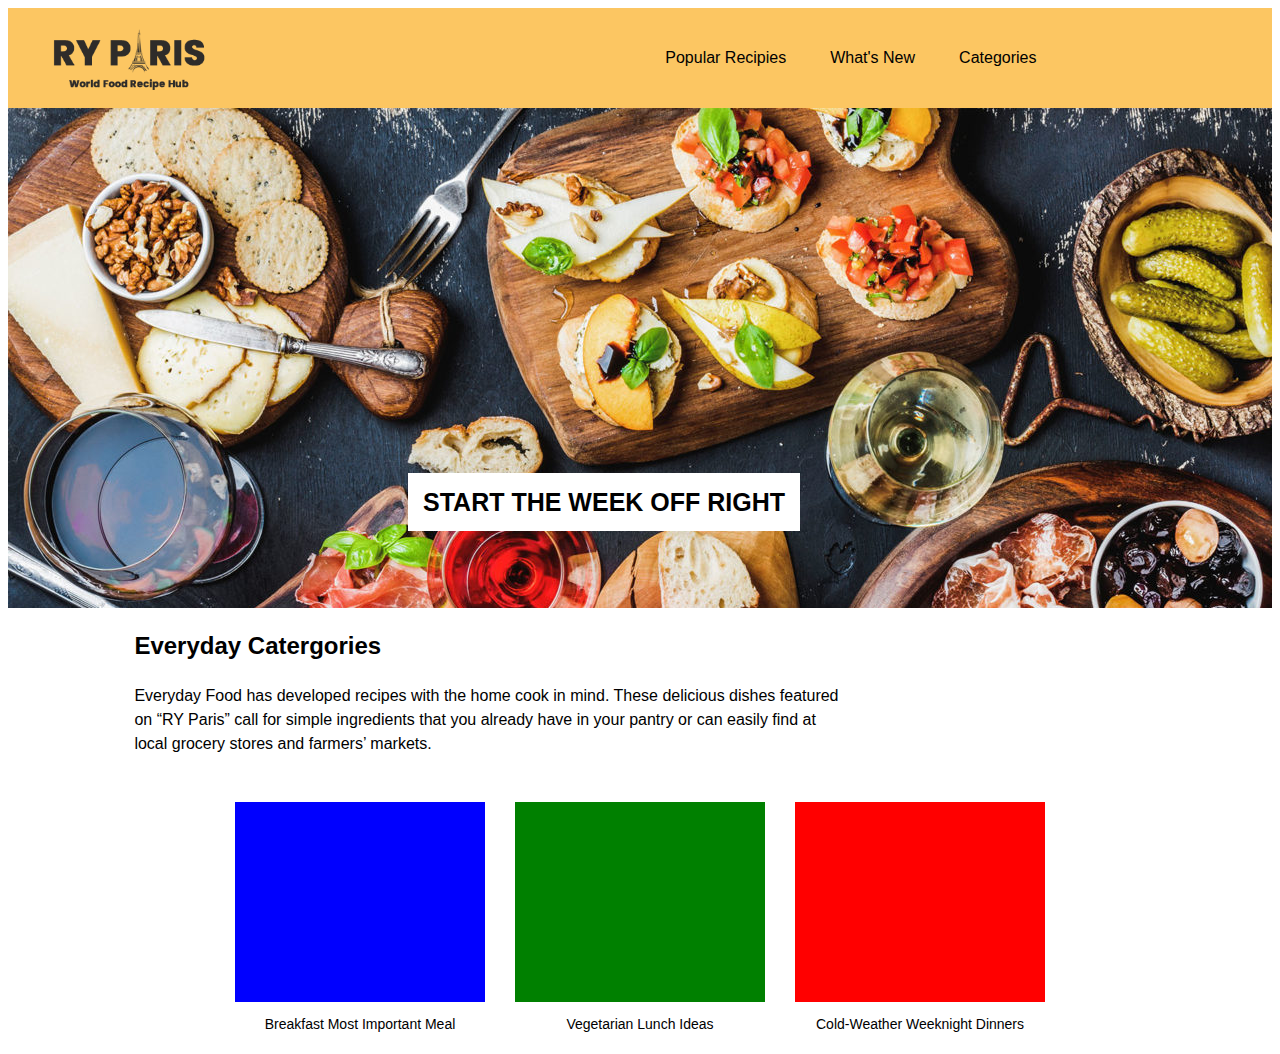
==== index.html @ 22bdef98 "placeholders" ====
<!DOCTYPE html>
<html>
<head>
    <meta charset="UTF-8">
    <title>Document</title>
    <link rel="stylesheet" href="css/index.css">
</head>
<body>

<div class="orangeheader">
    <img class="logo" src="images/ryparis-logo.png">
    <p class="poprec menu">Popular Recipies</p>
    <p class="whatsnew menu">What's New</p>
    <p class="categories menu">Categories</p>
</div>

<div class="photo1">
    <p class="start">START THE WEEK OFF RIGHT</p>
</div>

<div class="everydaycat">
    <h2>Everyday Catergories</h2>
    <p id="evpar">Everyday Food has developed recipes with the home cook in mind. These delicious dishes featured<br>
        on “RY Paris” call for simple ingredients that you already have in your pantry or can easily find at<br>
        local grocery stores and farmers’ markets.</p>
</div>

<div class="grid1">
    <div class="grid11"></div>
    <div class="grid12"></div>
    <div class="grid13"></div>
    <p class="underphoto1">Breakfast Most Important Meal</p>
    <p class="underphoto1">Vegetarian Lunch Ideas</p>
    <p class="underphoto1">Cold-Weather Weeknight Dinners</p>
</div>


    
</body>
</html>
---- css/index.css ----
.orangeheader {
    position: relative;
    width: 100%;
    height: 100px;
    background-color: rgb(252, 198, 98);
}
.logo {
    position: relative;
    left: 34px;
    top: 18px;
    height: 70px;
}
.menu {
    display: inline;
    position: relative;
    font-family: Arial, Helvetica, sans-serif;
}
.poprec {
    left: 480px;
    bottom: 15px;
}
.whatsnew {
    left: 520px;
    bottom: 15px;
}
.categories {
    left: 560px;
    bottom: 15px;
}

.photo1 {
    width: 100%;
    height: 500px;
    background-image: url("../images/hero-image.jpg");
    margin: 0;
}
.start {
    display: inline;
    position: relative;
    background-color: white;
    font-size: 25px;
    font-family: Arial, Helvetica, sans-serif;
    font-weight: bold;
    padding: 15px 15px 15px 15px;
    left: 400px;
    top: 380px;
}

.everydaycat {
    position: relative;
    font-family: Arial, Helvetica, sans-serif;
    padding-left: 10%;
    line-height: 1.5;
}

.grid1 {
    display: grid;
    grid-template-columns: repeat(3, 250px);
    grid-template-rows: 200px;
    position: relative;
    vertical-align: middle;
    grid-column-gap: 30px;
    padding-top: 30px;
    justify-content: center;
}

.grid11 {
    background-color: blue;
}
.grid12 {
    background-color: green;
}
.grid13 {
    background-color: red;
}
.underphoto1{
    font-family: Arial, Helvetica, sans-serif;
    text-align: center;
    font-size: 14px;
}
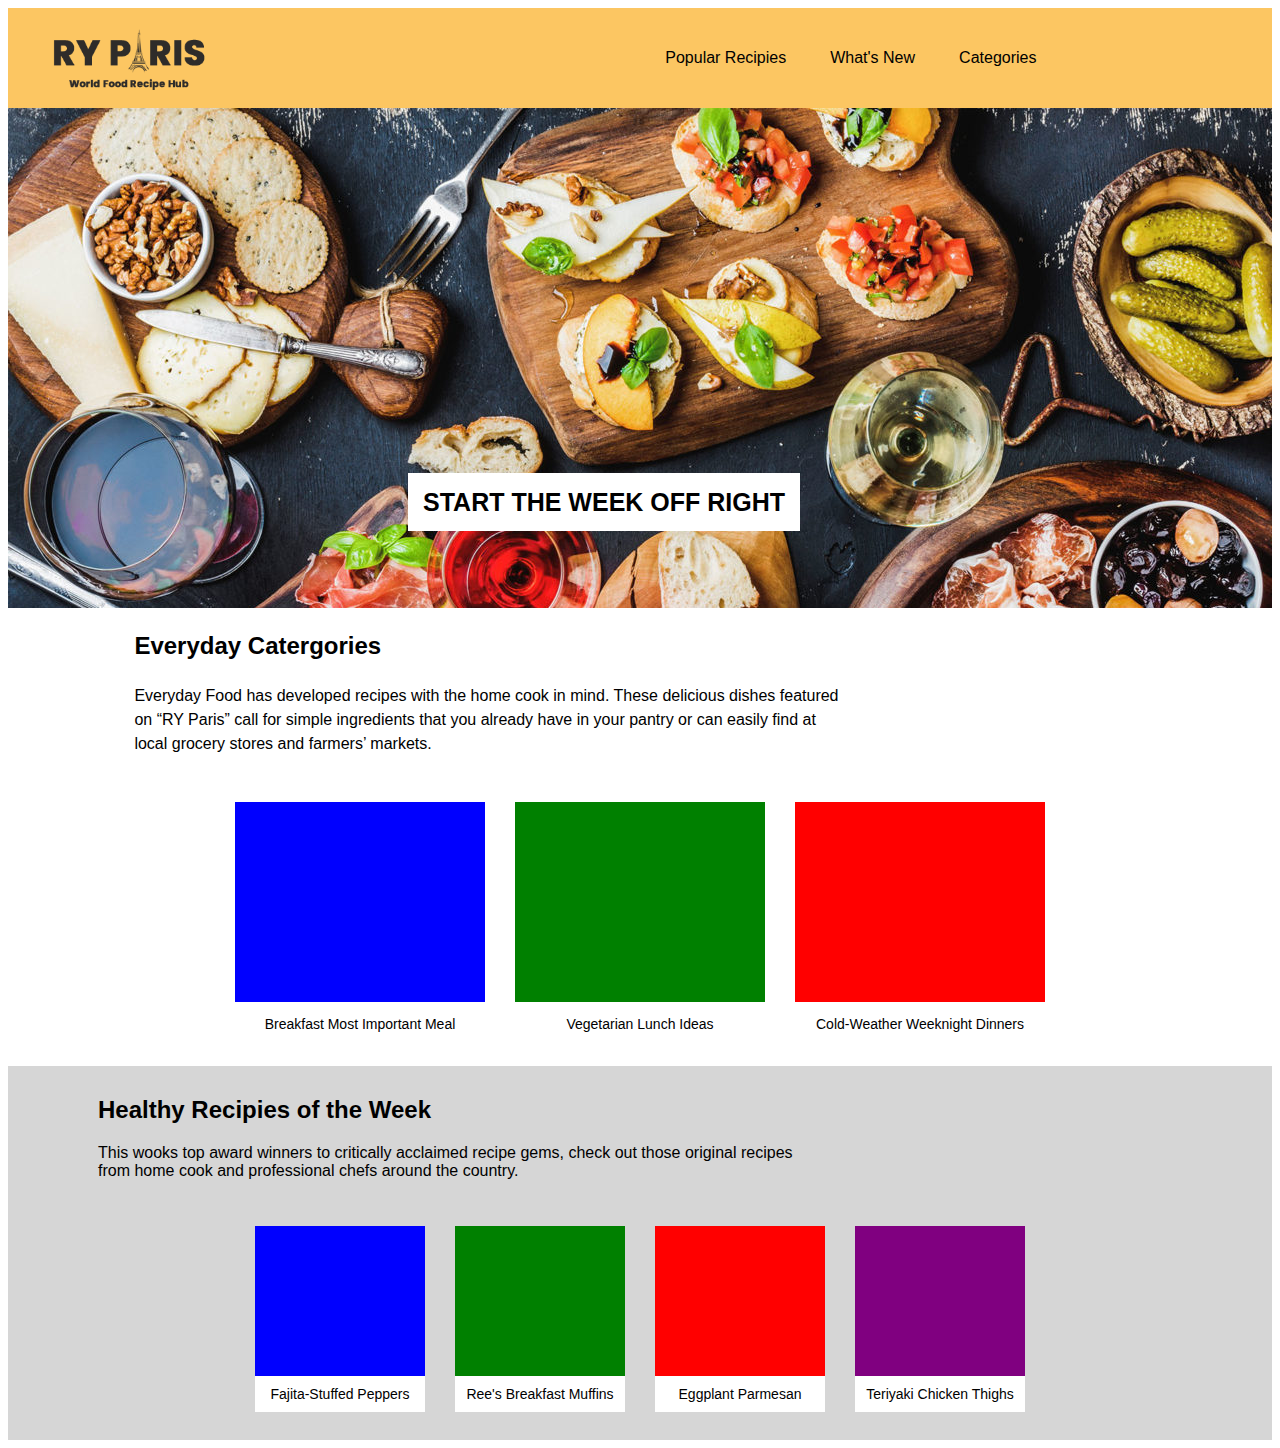
==== commit 72170dfb: "healthy recipes" ====
--- a/index.html
+++ b/index.html
@@ -34,6 +34,22 @@
     <p class="underphoto1">Cold-Weather Weeknight Dinners</p>
 </div>
 
+<div class="block">
+    <h2 class="healthy">Healthy Recipies of the Week</h2>
+    <p class="healthyy">This wooks top award winners to critically acclaimed recipe gems, check out those original recipes 
+    <br>from home cook and professional chefs around the country.</p>
+<div class="grid2">
+    <div class="grid21"></div>
+    <div class="grid22"></div>
+    <div class="grid23"></div>
+    <div class="grid24"></div>
+    <p class="underphoto2">Fajita-Stuffed Peppers</p>
+    <p class="underphoto2">Ree's Breakfast Muffins</p>
+    <p class="underphoto2">Eggplant Parmesan</p>
+    <p class="underphoto2">Teriyaki Chicken Thighs</p>
+</div>
+</div>
+
 
     
 </body>
--- a/css/index.css
+++ b/css/index.css
@@ -27,7 +27,6 @@
     left: 560px;
     bottom: 15px;
 }
-
 .photo1 {
     width: 100%;
     height: 500px;
@@ -77,4 +76,46 @@
     font-family: Arial, Helvetica, sans-serif;
     text-align: center;
     font-size: 14px;
+}
+
+.block{
+    background-color: rgb(214, 214, 214);
+    width: 100%;
+}
+.healthy{
+    padding-top: 30px;
+}
+.healthy, .healthyy {
+    padding-left: 90px;
+    font-family: Arial, Helvetica, sans-serif;
+}
+.grid2 {
+    display: grid;
+    grid-template-columns: repeat(4, 170px);
+    grid-template-rows: 150px;
+    position: relative;
+    grid-column-gap: 30px;
+    padding-top: 30px;
+    justify-content: center;
+}
+.grid21 {
+    background-color: blue;
+}
+.grid22 {
+    background-color: green;
+}
+.grid23 {
+    background-color: red;
+}
+.grid24 {
+    background-color: purple;
+}
+.underphoto2{
+    position: relative;
+    font-family: Arial, Helvetica, sans-serif;
+    text-align: center;
+    font-size: 14px;
+    background-color: white;
+    padding: 10px;
+    bottom: 14px;
 }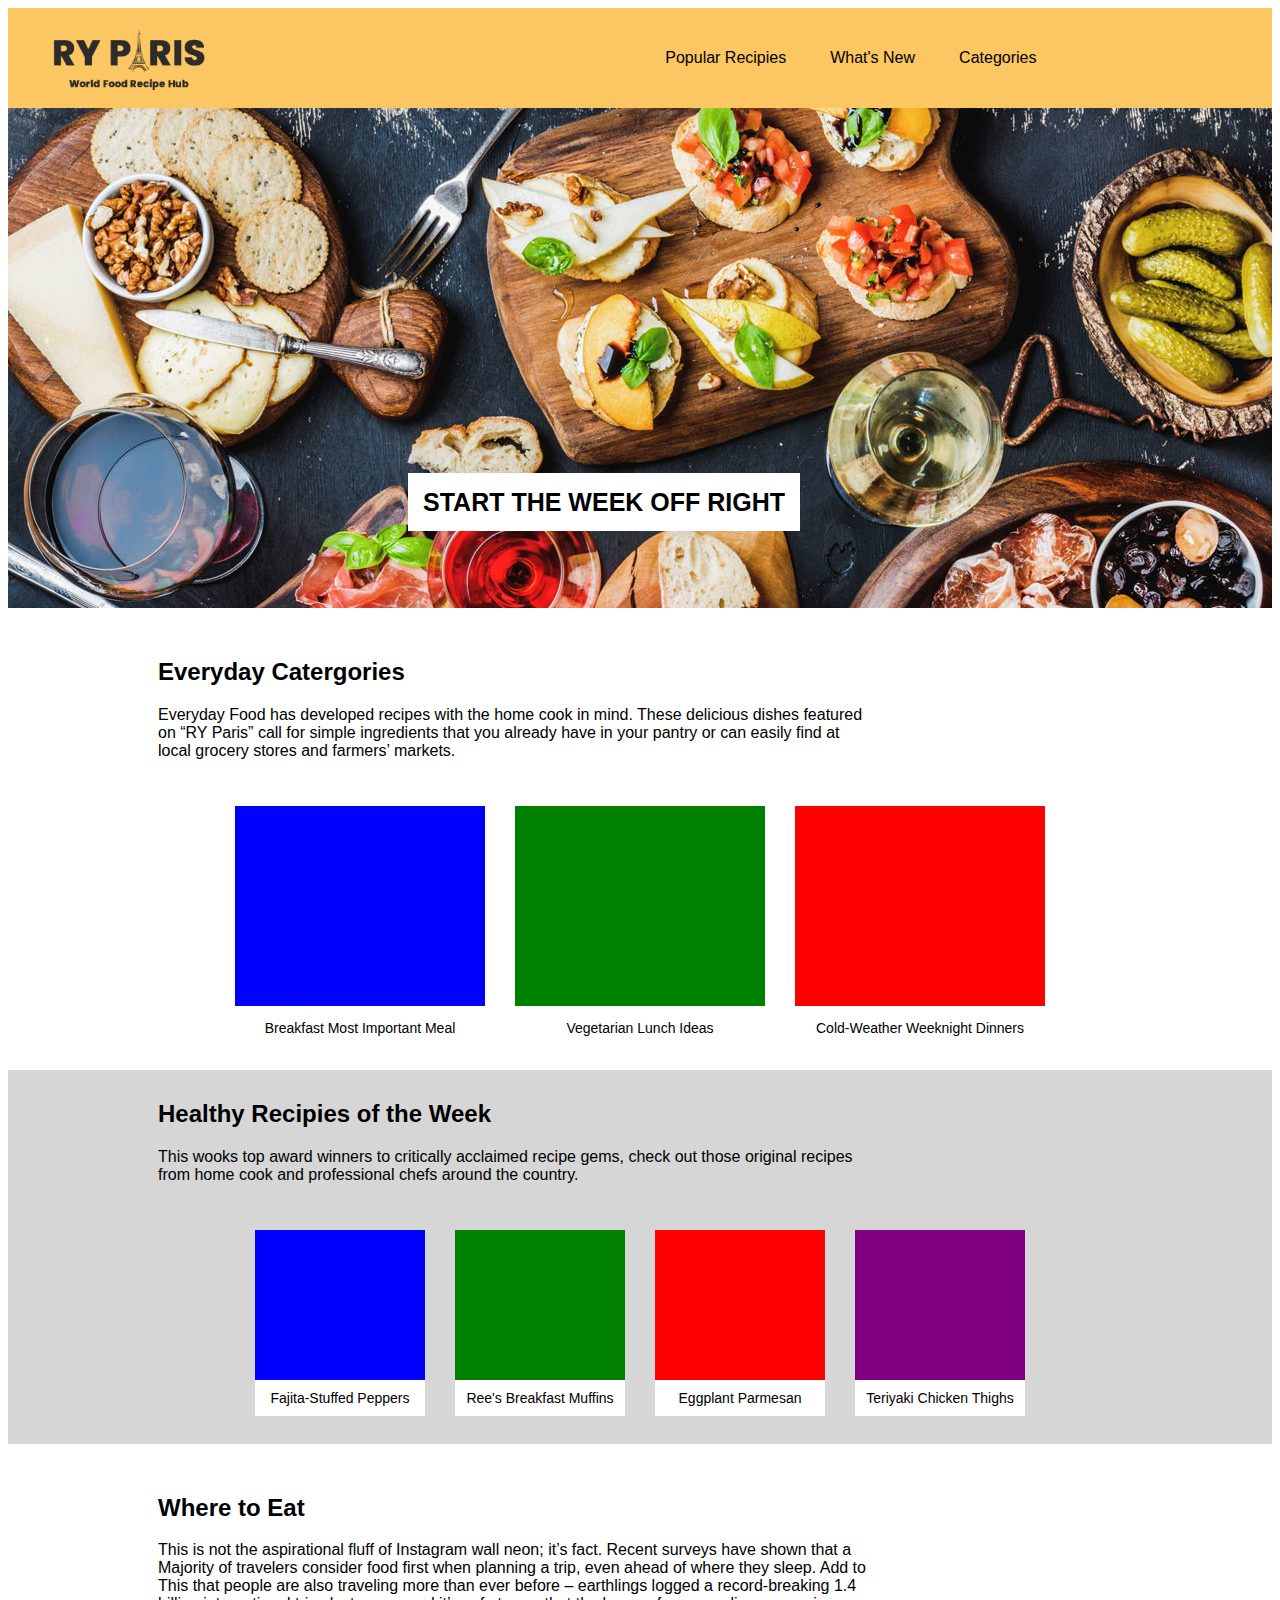
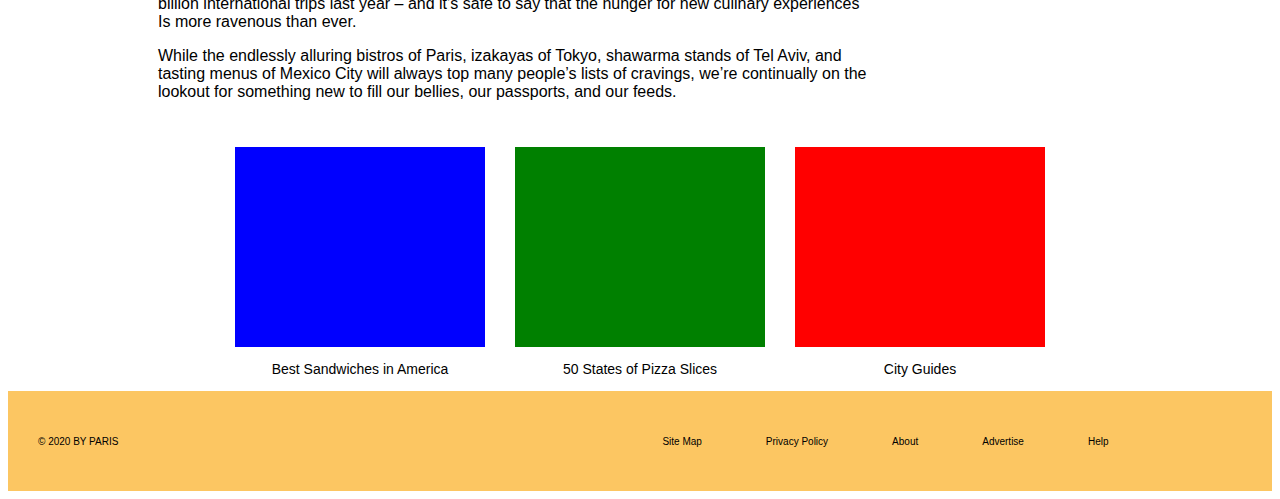
==== commit b159f027: "first page" ====
--- a/index.html
+++ b/index.html
@@ -18,7 +18,7 @@
     <p class="start">START THE WEEK OFF RIGHT</p>
 </div>
 
-<div class="everydaycat">
+<div class="healthy">
     <h2>Everyday Catergories</h2>
     <p id="evpar">Everyday Food has developed recipes with the home cook in mind. These delicious dishes featured<br>
         on “RY Paris” call for simple ingredients that you already have in your pantry or can easily find at<br>
@@ -50,7 +50,34 @@
 </div>
 </div>
 
+<div><h2 class="healthy">Where to Eat</h2>
+<p class="healthyy">This is not the aspirational fluff of Instagram wall neon; it’s fact. Recent surveys have shown that a <br>
+    Majority of travelers consider food first when planning a trip, even ahead of where they sleep.  Add to <br>
+    This that people are also traveling more than ever before – earthlings logged a record-breaking 1.4 <br>
+    billion international trips last year – and it’s safe to say that the hunger for new culinary experiences <br>
+    Is more ravenous than ever.
+    </p>
+<p class="healthyy">While the endlessly alluring bistros of Paris, izakayas of Tokyo, shawarma stands of Tel Aviv, and <br>
+    tasting menus of Mexico City will always top many people’s lists of cravings, we’re continually on the <br>
+    lookout for something new to fill our bellies, our passports, and our feeds. 
+    </p></div>
+    
+    <div class="grid1">
+        <div class="grid11"></div>
+        <div class="grid12"></div>
+        <div class="grid13"></div>
+        <p class="underphoto1">Best Sandwiches in America</p>
+        <p class="underphoto1">50 States of Pizza Slices</p>
+        <p class="underphoto1">City Guides</p>
+    </div>
 
-    
+    <div class="orangeheader">
+        <p class="copy menu2">© 2020 BY PARIS</p>
+        <p class="sitemap menu2">Site Map</p>
+        <p class="privacy menu2">Privacy Policy</p>
+        <p class="about menu2">About</p>
+        <p class="adv menu2">Advertise</p>
+        <p class="help menu2">Help</p>
+    </div>
 </body>
 </html>--- a/css/index.css
+++ b/css/index.css
@@ -1,6 +1,6 @@
 .orangeheader {
     position: relative;
-    width: 100%;
+    width: auto;
     height: 100px;
     background-color: rgb(252, 198, 98);
 }
@@ -28,7 +28,7 @@
     bottom: 15px;
 }
 .photo1 {
-    width: 100%;
+    width: auto;
     height: 500px;
     background-image: url("../images/hero-image.jpg");
     margin: 0;
@@ -43,13 +43,6 @@
     padding: 15px 15px 15px 15px;
     left: 400px;
     top: 380px;
-}
-
-.everydaycat {
-    position: relative;
-    font-family: Arial, Helvetica, sans-serif;
-    padding-left: 10%;
-    line-height: 1.5;
 }
 
 .grid1 {
@@ -86,7 +79,7 @@
     padding-top: 30px;
 }
 .healthy, .healthyy {
-    padding-left: 90px;
+    padding-left: 150px;
     font-family: Arial, Helvetica, sans-serif;
 }
 .grid2 {
@@ -118,4 +111,22 @@
     background-color: white;
     padding: 10px;
     bottom: 14px;
-}+}
+.parastuff {
+    position: relative;
+    padding-left: 50px;
+}
+
+.menu2 {
+    display: inline;
+    position: relative;
+    top: 40px;
+    padding-right: 20px;
+    padding-left: 40px;
+    font-family: Arial, Helvetica, sans-serif;
+    font-size: 10px;
+}
+.copy {
+    padding-right: 500px;
+    padding-left: 30px;
+}
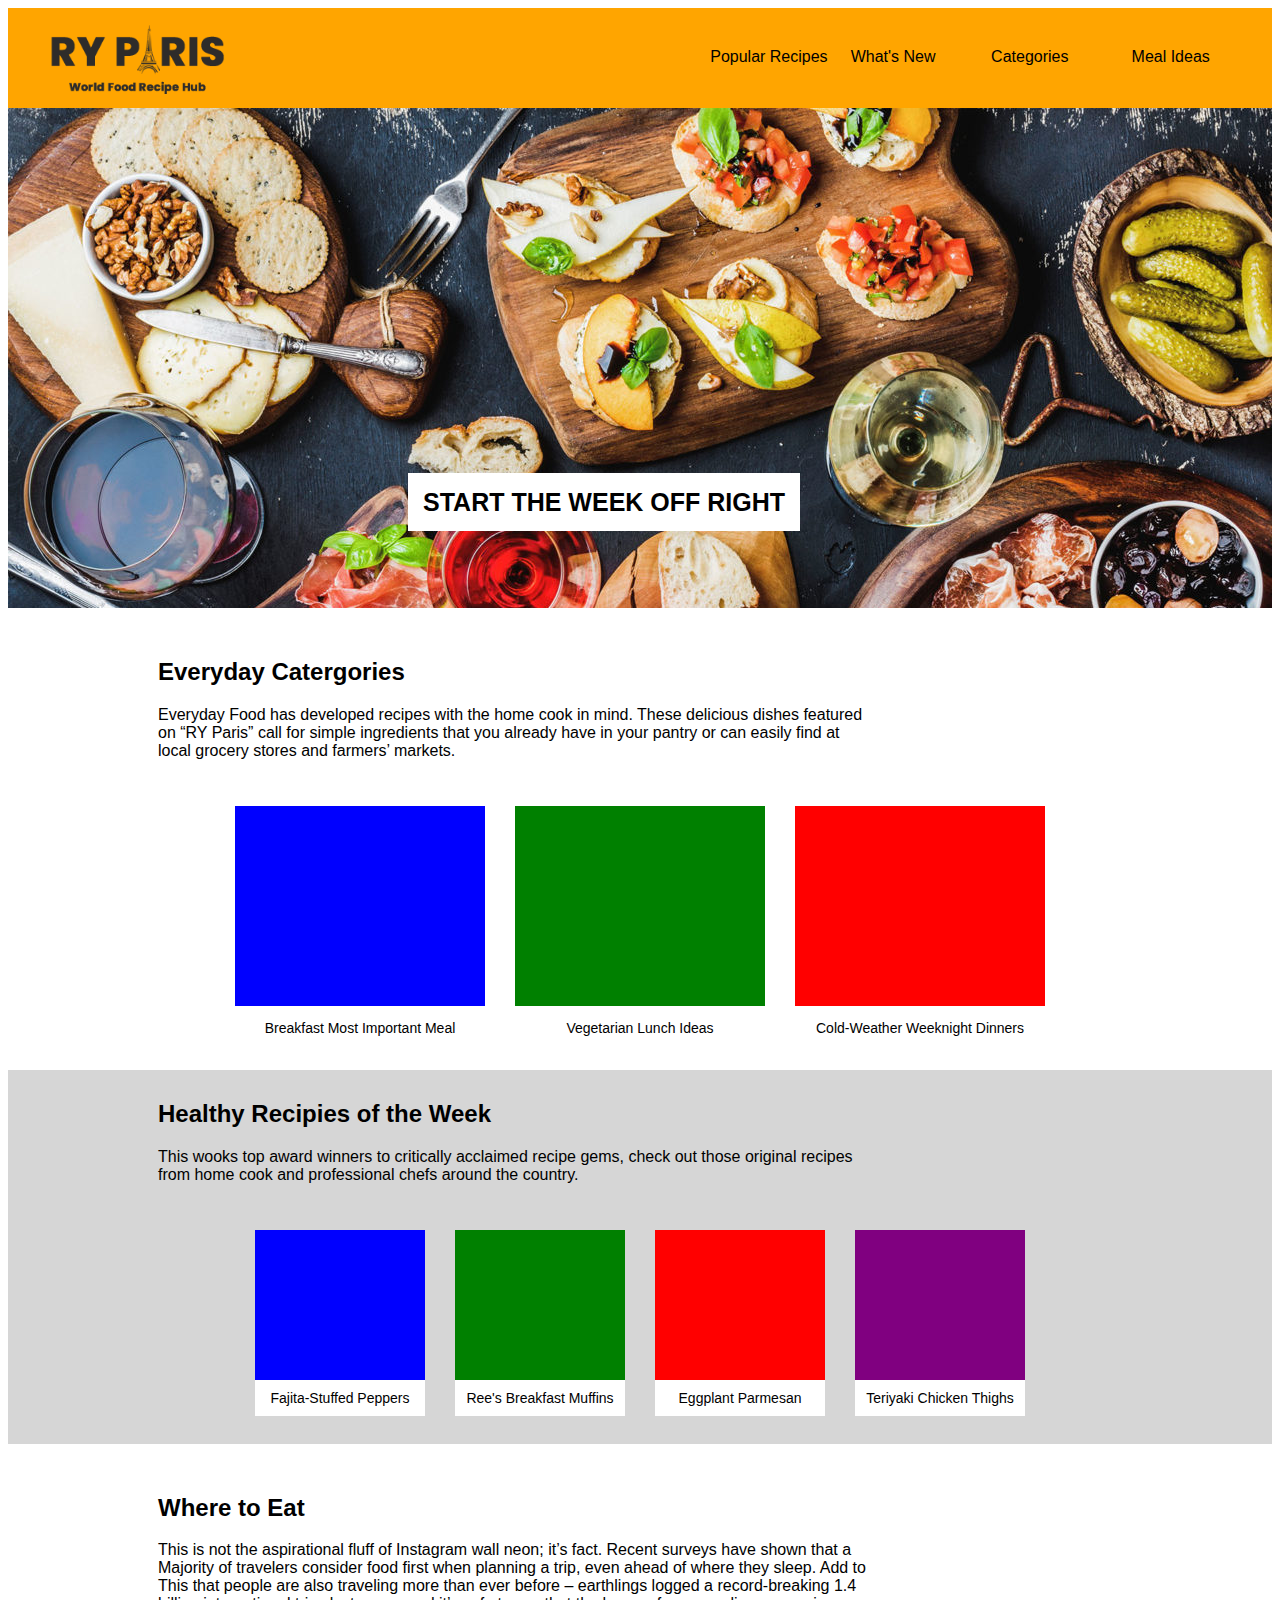
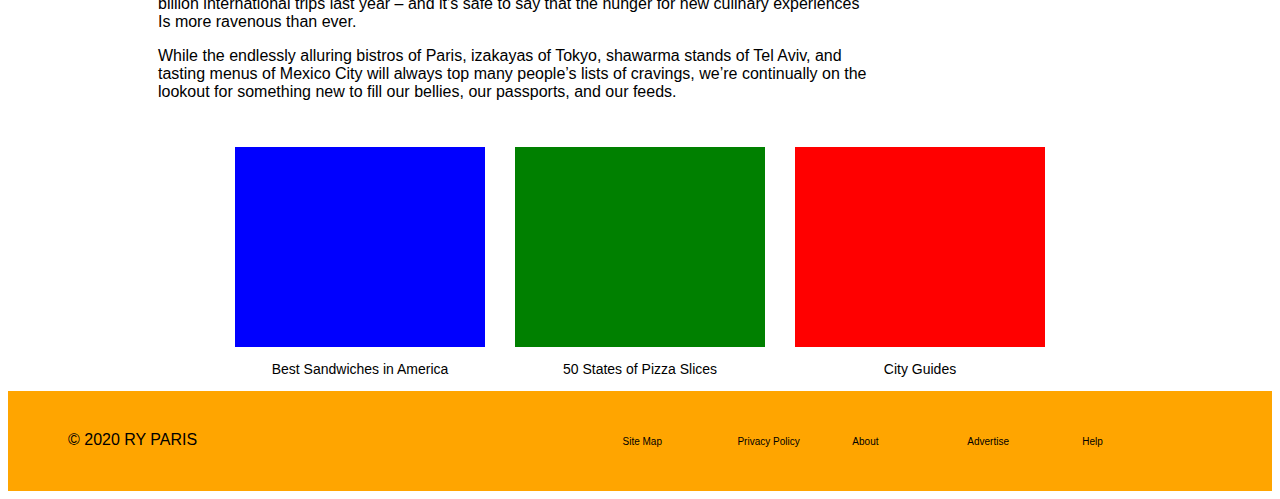
==== commit 639e70c9: "fixed headers and footers" ====
--- a/index.html
+++ b/index.html
@@ -6,13 +6,13 @@
     <link rel="stylesheet" href="css/index.css">
 </head>
 <body>
-
-<div class="orangeheader">
-    <img class="logo" src="images/ryparis-logo.png">
-    <p class="poprec menu">Popular Recipies</p>
-    <p class="whatsnew menu">What's New</p>
-    <p class="categories menu">Categories</p>
-</div>
+    <div class="header">
+        <div><img class="logo" src="images/ryparis-logo.png"></div>
+        <div class="menu">Popular Recipes</div>
+        <div class="menu">What's New</div>
+        <div class="menu">Categories</div>
+        <div class="menu">Meal Ideas</div>
+    </div>
 
 <div class="photo1">
     <p class="start">START THE WEEK OFF RIGHT</p>
@@ -71,13 +71,14 @@
         <p class="underphoto1">City Guides</p>
     </div>
 
-    <div class="orangeheader">
-        <p class="copy menu2">© 2020 BY PARIS</p>
-        <p class="sitemap menu2">Site Map</p>
-        <p class="privacy menu2">Privacy Policy</p>
-        <p class="about menu2">About</p>
-        <p class="adv menu2">Advertise</p>
-        <p class="help menu2">Help</p>
+    <div class="footer">
+        <div class="footmenu copy">© 2020 RY PARIS</div>
+        <div class="footmenu menu2 site">Site Map</div>
+        <div class="footmenu menu2">Privacy Policy</div>
+        <div class="footmenu menu2">About</div>
+        <div class="footmenu menu2">Advertise</div>
+        <div class="footmenu menu2">Help</div>
     </div>
+
 </body>
 </html>--- a/css/index.css
+++ b/css/index.css
@@ -1,32 +1,21 @@
-.orangeheader {
+.header {
+    height: 100px;
+    width: 100%;
+    background-color: orange;
+    display: grid;
+    grid-template-columns: 5fr 1fr 1fr 1fr 1fr;
     position: relative;
-    width: auto;
-    height: 100px;
-    background-color: rgb(252, 198, 98);
 }
 .logo {
-    position: relative;
-    left: 34px;
-    top: 18px;
-    height: 70px;
+    height: 80px;
+    padding-top: 13px;
+    padding-left: 30px;
 }
 .menu {
-    display: inline;
-    position: relative;
+    padding-top: 40px;
     font-family: Arial, Helvetica, sans-serif;
 }
-.poprec {
-    left: 480px;
-    bottom: 15px;
-}
-.whatsnew {
-    left: 520px;
-    bottom: 15px;
-}
-.categories {
-    left: 560px;
-    bottom: 15px;
-}
+
 .photo1 {
     width: auto;
     height: 500px;
@@ -117,16 +106,25 @@
     padding-left: 50px;
 }
 
-.menu2 {
-    display: inline;
+.footer {
+    height: 100px;
+    width: 100%;
+    background-color: orange;
+    display: grid;
+    grid-template-columns: 5fr 1fr 1fr 1fr 1fr 1fr 1fr;
     position: relative;
-    top: 40px;
-    padding-right: 20px;
-    padding-left: 40px;
+}
+.footmenu {
+    padding-top: 45px;
+    padding-left: 20px;
     font-family: Arial, Helvetica, sans-serif;
-    font-size: 10px;
 }
 .copy {
-    padding-right: 500px;
-    padding-left: 30px;
+    padding-top: 40px;
+    padding-left: 60px;
 }
+.menu2 {
+    font-size: 10px;
+    padding-left: 40px;
+    margin-right: -20px;
+}
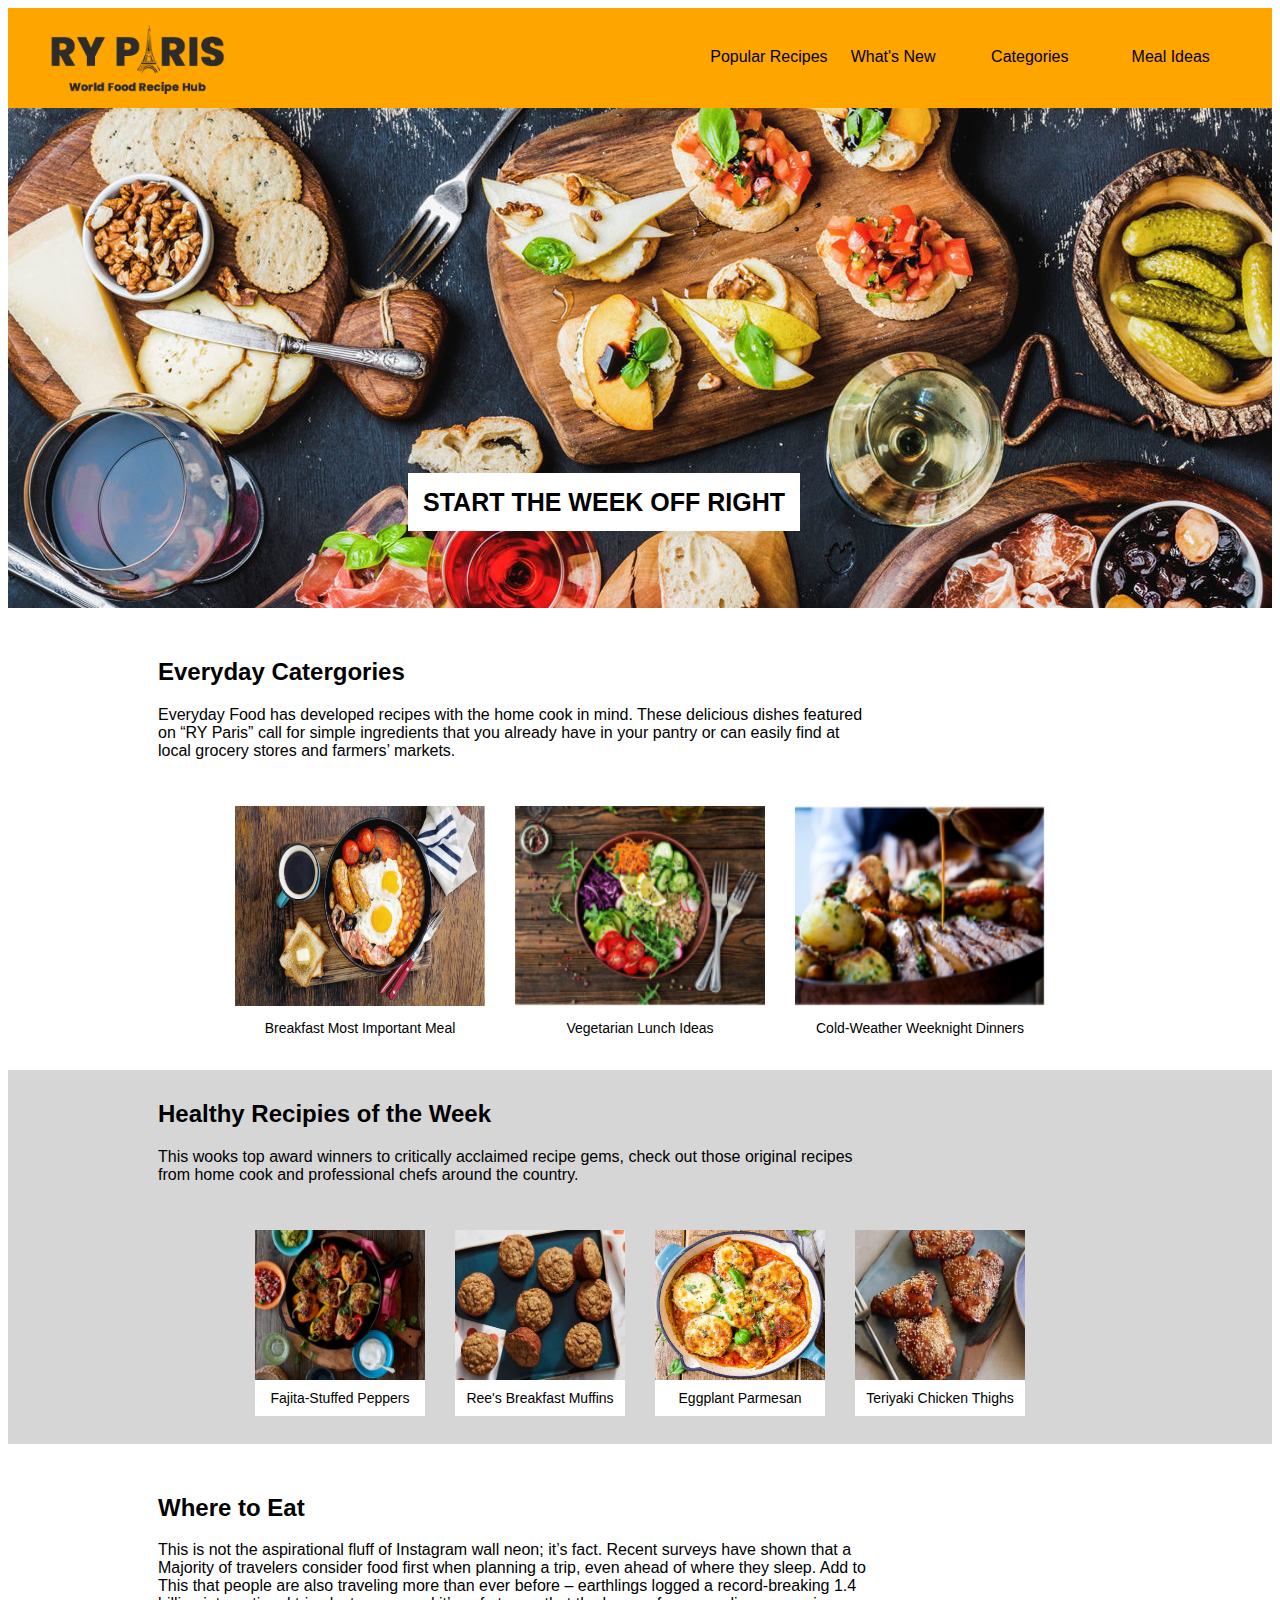
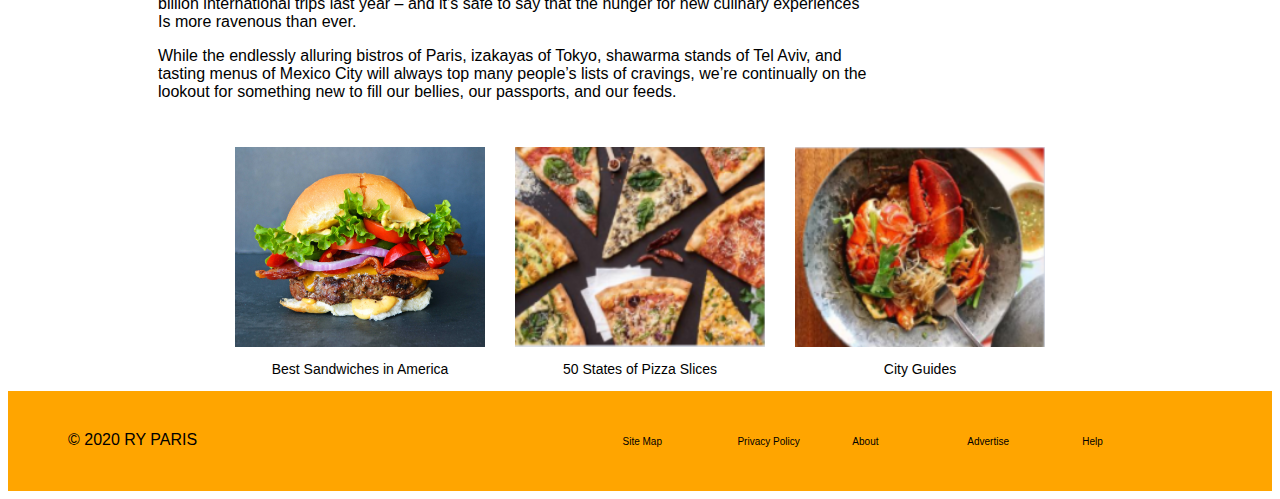
==== commit 596cba20: "almost done" ====
--- a/index.html
+++ b/index.html
@@ -26,9 +26,9 @@
 </div>
 
 <div class="grid1">
-    <div class="grid11"></div>
-    <div class="grid12"></div>
-    <div class="grid13"></div>
+    <div class="grid11"><img class="images" src="images/breakfast-ideas.jpg"></div>
+    <div class="grid12"><img class="images" src="images/salad.png"></div>
+    <div class="grid13"><img class="images" src="images/cold-dinner.png"></div>
     <p class="underphoto1">Breakfast Most Important Meal</p>
     <p class="underphoto1">Vegetarian Lunch Ideas</p>
     <p class="underphoto1">Cold-Weather Weeknight Dinners</p>
@@ -39,10 +39,10 @@
     <p class="healthyy">This wooks top award winners to critically acclaimed recipe gems, check out those original recipes 
     <br>from home cook and professional chefs around the country.</p>
 <div class="grid2">
-    <div class="grid21"></div>
-    <div class="grid22"></div>
-    <div class="grid23"></div>
-    <div class="grid24"></div>
+    <div class="grid21"><img class="image2" src="images/fajita-peppers.jpeg"></div>
+    <div class="grid22"><img class="image2" src="images/muffins.jpeg"></div>
+    <div class="grid23"><img class="image2" src="images/eggplant-parmesan.jpg"></div>
+    <div class="grid24"><img class="image2" src="images/teriyaki-chicken.jpeg"></div>
     <p class="underphoto2">Fajita-Stuffed Peppers</p>
     <p class="underphoto2">Ree's Breakfast Muffins</p>
     <p class="underphoto2">Eggplant Parmesan</p>
@@ -63,9 +63,9 @@
     </p></div>
     
     <div class="grid1">
-        <div class="grid11"></div>
-        <div class="grid12"></div>
-        <div class="grid13"></div>
+        <div class="grid11"><img class="images" src="images/burger.jpg"></div>
+        <div class="grid12"><img class="images" src="images/pizza2.png"></div>
+        <div class="grid13"><img class="images" src="images/pasta.png"></div>
         <p class="underphoto1">Best Sandwiches in America</p>
         <p class="underphoto1">50 States of Pizza Slices</p>
         <p class="underphoto1">City Guides</p>
--- a/css/index.css
+++ b/css/index.css
@@ -45,8 +45,13 @@
     justify-content: center;
 }
 
+.images {
+    width: 250px;
+    height: 200px;
+}
 .grid11 {
     background-color: blue;
+
 }
 .grid12 {
     background-color: green;
@@ -80,6 +85,10 @@
     padding-top: 30px;
     justify-content: center;
 }
+.image2 {
+    height: 150px;
+    width: 170px;
+}
 .grid21 {
     background-color: blue;
 }
@@ -100,10 +109,6 @@
     background-color: white;
     padding: 10px;
     bottom: 14px;
-}
-.parastuff {
-    position: relative;
-    padding-left: 50px;
 }
 
 .footer {
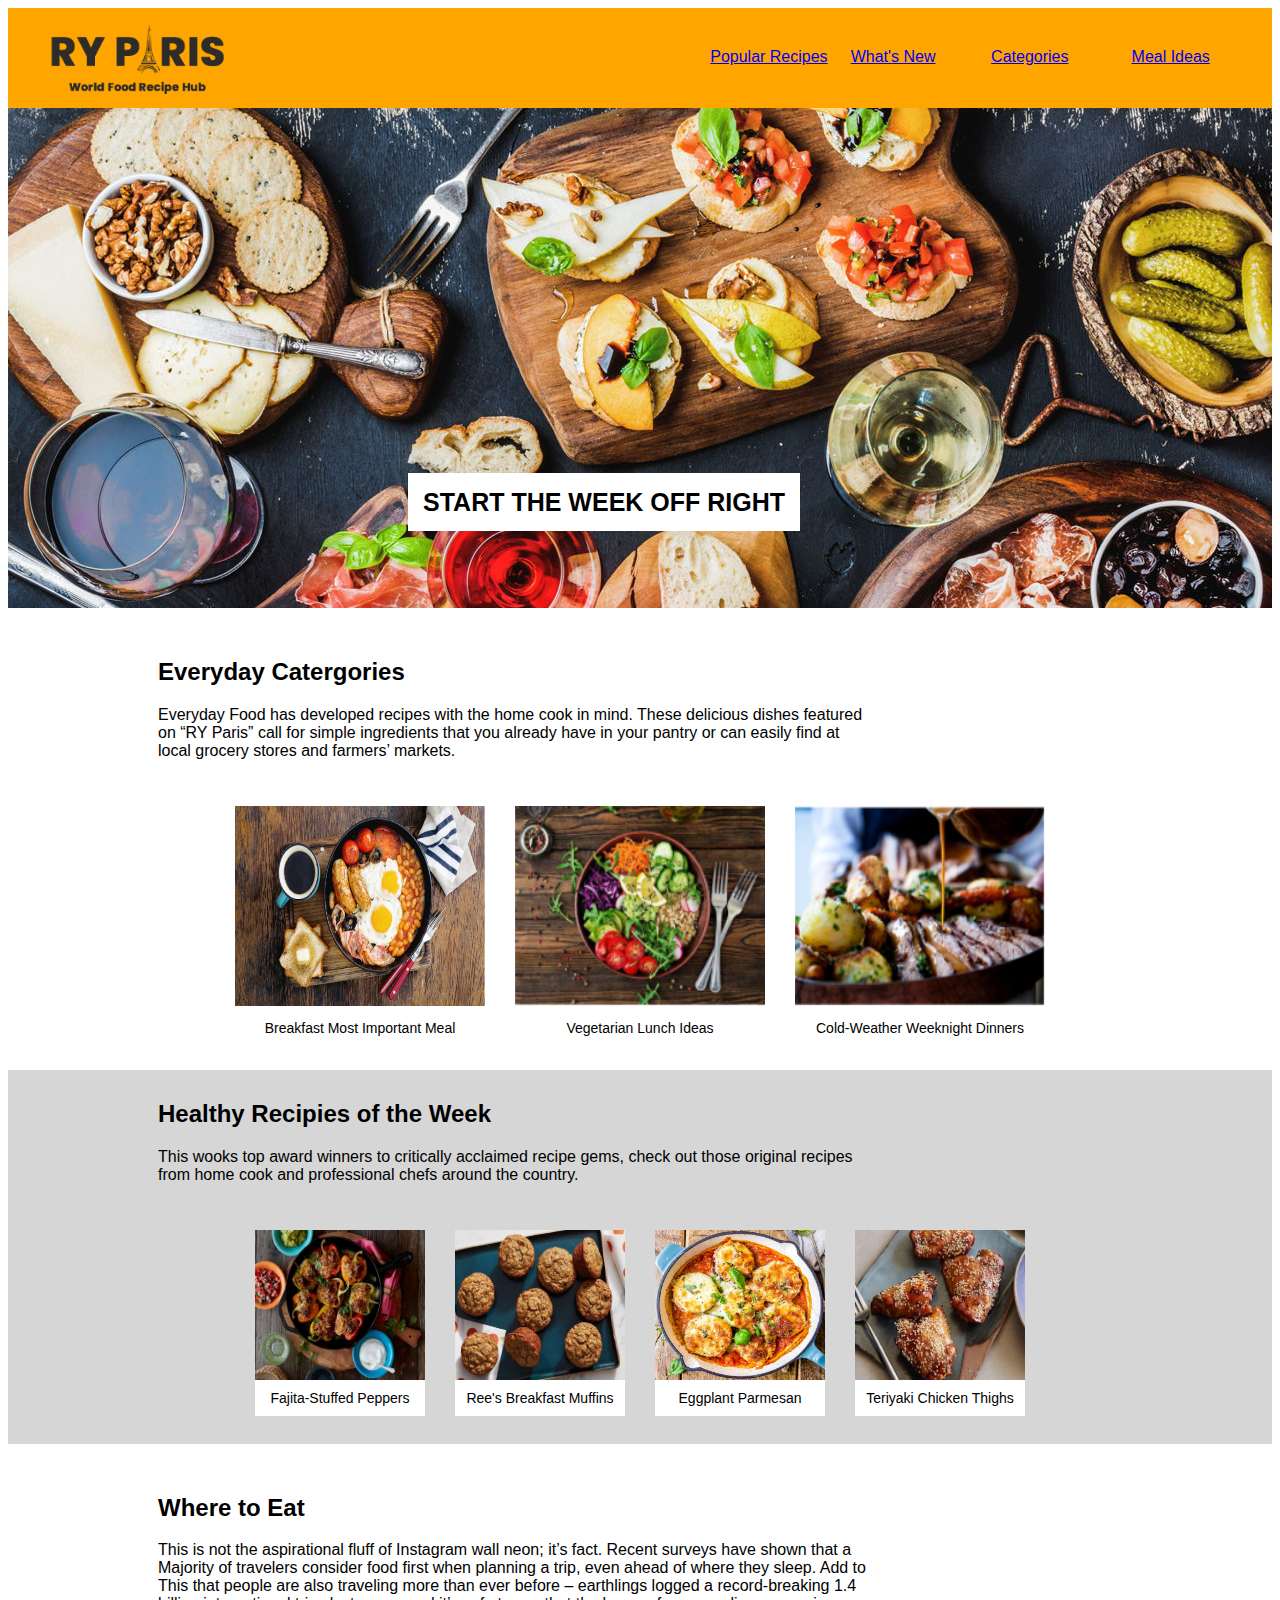
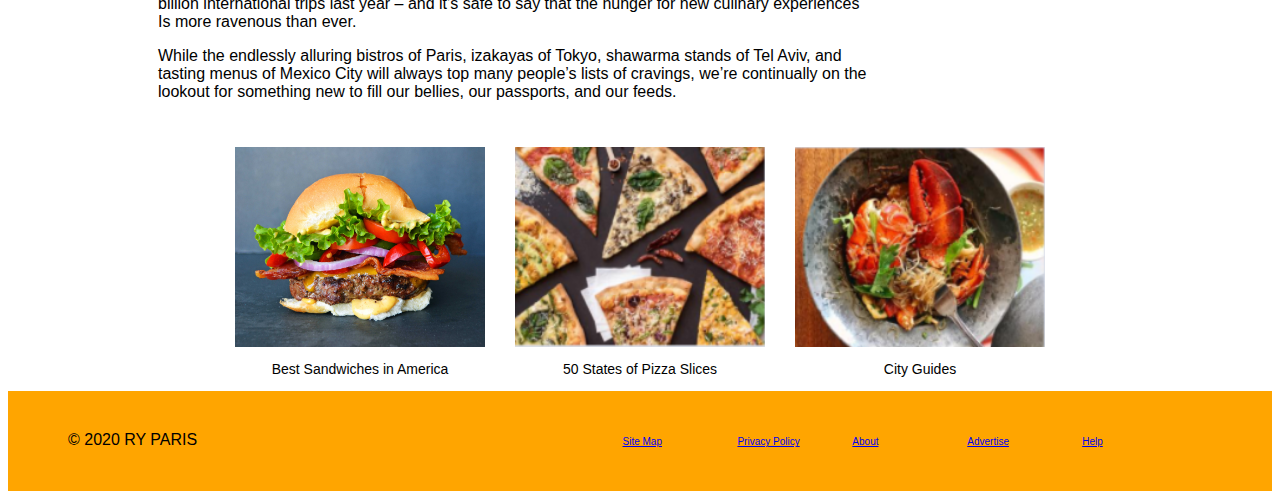
==== commit 75778d74: "added links" ====
--- a/index.html
+++ b/index.html
@@ -3,15 +3,15 @@
 <head>
     <meta charset="UTF-8">
     <title>Document</title>
-    <link rel="stylesheet" href="css/index.css">
+    <link rel="stylesheet" href="css/style.css">
 </head>
 <body>
     <div class="header">
         <div><img class="logo" src="images/ryparis-logo.png"></div>
-        <div class="menu">Popular Recipes</div>
-        <div class="menu">What's New</div>
-        <div class="menu">Categories</div>
-        <div class="menu">Meal Ideas</div>
+        <div class="menu"><a href="#">Popular Recipes</a></div>
+        <div class="menu"><a href="#">What's New</a></div>
+        <div class="menu"><a href="#">Categories</a></div>
+        <div class="menu"><a href="#">Meal Ideas</a></div>
     </div>
 
 <div class="photo1">
@@ -73,11 +73,11 @@
 
     <div class="footer">
         <div class="footmenu copy">© 2020 RY PARIS</div>
-        <div class="footmenu menu2 site">Site Map</div>
-        <div class="footmenu menu2">Privacy Policy</div>
-        <div class="footmenu menu2">About</div>
-        <div class="footmenu menu2">Advertise</div>
-        <div class="footmenu menu2">Help</div>
+        <div class="footmenu menu2 site"><a href="#">Site Map</a></div>
+        <div class="footmenu menu2"><a href="#">Privacy Policy</a></div>
+        <div class="footmenu menu2"><a href="#">About</a></div>
+        <div class="footmenu menu2"><a href="#">Advertise</a></div>
+        <div class="footmenu menu2"><a href="#">Help</a></div>
     </div>
 
 </body>
--- a/css/style.css
+++ b/css/style.css
@@ -0,0 +1,214 @@
+.header {
+    height: 100px;
+    width: 100%;
+    background-color: orange;
+    display: grid;
+    grid-template-columns: 5fr 1fr 1fr 1fr 1fr;
+    position: relative;
+}
+.logo {
+    height: 80px;
+    padding-top: 13px;
+    padding-left: 30px;
+}
+.menu {
+    padding-top: 40px;
+    font-family: Arial, Helvetica, sans-serif;
+}
+
+.photo1 {
+    width: auto;
+    height: 500px;
+    background-image: url("../images/hero-image.jpg");
+    margin: 0;
+}
+.start {
+    display: inline;
+    position: relative;
+    background-color: white;
+    font-size: 25px;
+    font-family: Arial, Helvetica, sans-serif;
+    font-weight: bold;
+    padding: 15px 15px 15px 15px;
+    left: 400px;
+    top: 380px;
+}
+
+.grid1 {
+    display: grid;
+    grid-template-columns: repeat(3, 250px);
+    grid-template-rows: 200px;
+    position: relative;
+    vertical-align: middle;
+    grid-column-gap: 30px;
+    padding-top: 30px;
+    justify-content: center;
+}
+
+.images {
+    width: 250px;
+    height: 200px;
+}
+.grid11 {
+    background-color: blue;
+
+}
+.grid12 {
+    background-color: green;
+}
+.grid13 {
+    background-color: red;
+}
+.underphoto1{
+    font-family: Arial, Helvetica, sans-serif;
+    text-align: center;
+    font-size: 14px;
+}
+
+.block{
+    background-color: rgb(214, 214, 214);
+    width: 100%;
+}
+.healthy{
+    padding-top: 30px;
+}
+.healthy, .healthyy {
+    padding-left: 150px;
+    font-family: Arial, Helvetica, sans-serif;
+}
+.grid2 {
+    display: grid;
+    grid-template-columns: repeat(4, 170px);
+    grid-template-rows: 150px;
+    position: relative;
+    grid-column-gap: 30px;
+    padding-top: 30px;
+    justify-content: center;
+}
+.image2 {
+    height: 150px;
+    width: 170px;
+}
+.grid21 {
+    background-color: blue;
+}
+.grid22 {
+    background-color: green;
+}
+.grid23 {
+    background-color: red;
+}
+.grid24 {
+    background-color: purple;
+}
+.underphoto2{
+    position: relative;
+    font-family: Arial, Helvetica, sans-serif;
+    text-align: center;
+    font-size: 14px;
+    background-color: white;
+    padding: 10px;
+    bottom: 14px;
+}
+
+.footer {
+    height: 100px;
+    width: 100%;
+    background-color: orange;
+    display: grid;
+    grid-template-columns: 5fr 1fr 1fr 1fr 1fr 1fr 1fr;
+    position: relative;
+}
+.footmenu {
+    padding-top: 45px;
+    padding-left: 20px;
+    font-family: Arial, Helvetica, sans-serif;
+}
+.copy {
+    padding-top: 40px;
+    padding-left: 60px;
+}
+.menu2 {
+    font-size: 10px;
+    padding-left: 40px;
+    margin-right: -20px;
+}
+.photo2 {
+    width: auto;
+    height: 500px;
+    background-image: url("../images/RYPARIS_recipe.png");
+    margin: 0;
+    position: relative;
+}
+
+.timestuff {
+    position: relative;
+    font-family: Arial, Helvetica, sans-serif;
+    padding-bottom: 20px;
+    background-color: rgb(214, 214, 214);
+    padding-top: 10px;
+    }
+.time {
+    position: relative;
+    padding-left: 100px;
+}
+.label {
+    font-weight: bold;
+    position: relative;
+    padding-right: 10px;
+    padding-left: 100px;
+}
+.info {
+    position: relative;
+    padding-right: 130px;
+}
+
+.bengal {
+    position: relative;
+    padding-left: 38%;
+    padding-top: 30px;
+    padding-bottom: 30px;
+    font-family: Arial, Helvetica, sans-serif;
+    font-weight: bold;
+    font-size: 25px;
+}
+.nomoredry {
+    background-color: rgb(212, 212, 212);
+    margin: 0 80px 0 80px;
+}
+.nomoredryy {
+    position: relative;
+    padding-left: 25%;
+    padding-top: 30px;
+    padding-bottom: 30px;
+    font-family: Arial, Helvetica, sans-serif;
+    font-weight: bold;
+    font-size: 20px;
+}
+
+.grid {
+    display: grid;
+    grid-template-columns: 1fr 1fr;
+    width: 100%;
+}
+.label2 {
+    position: relative;
+    padding-top: 30px;
+    padding-bottom: 30px;
+    font-family: Arial, Helvetica, sans-serif;
+    font-weight: bold;
+    font-size: 25px;
+    margin-bottom: -30px;
+}
+.list {
+    font-family: Arial, Helvetica, sans-serif;
+    line-height: 1.5;
+}
+.spicemix {
+    font-family: Arial, Helvetica, sans-serif;
+    margin-top: -650px;
+}
+.spicemixx {
+    margin-bottom: -10px;
+}
+
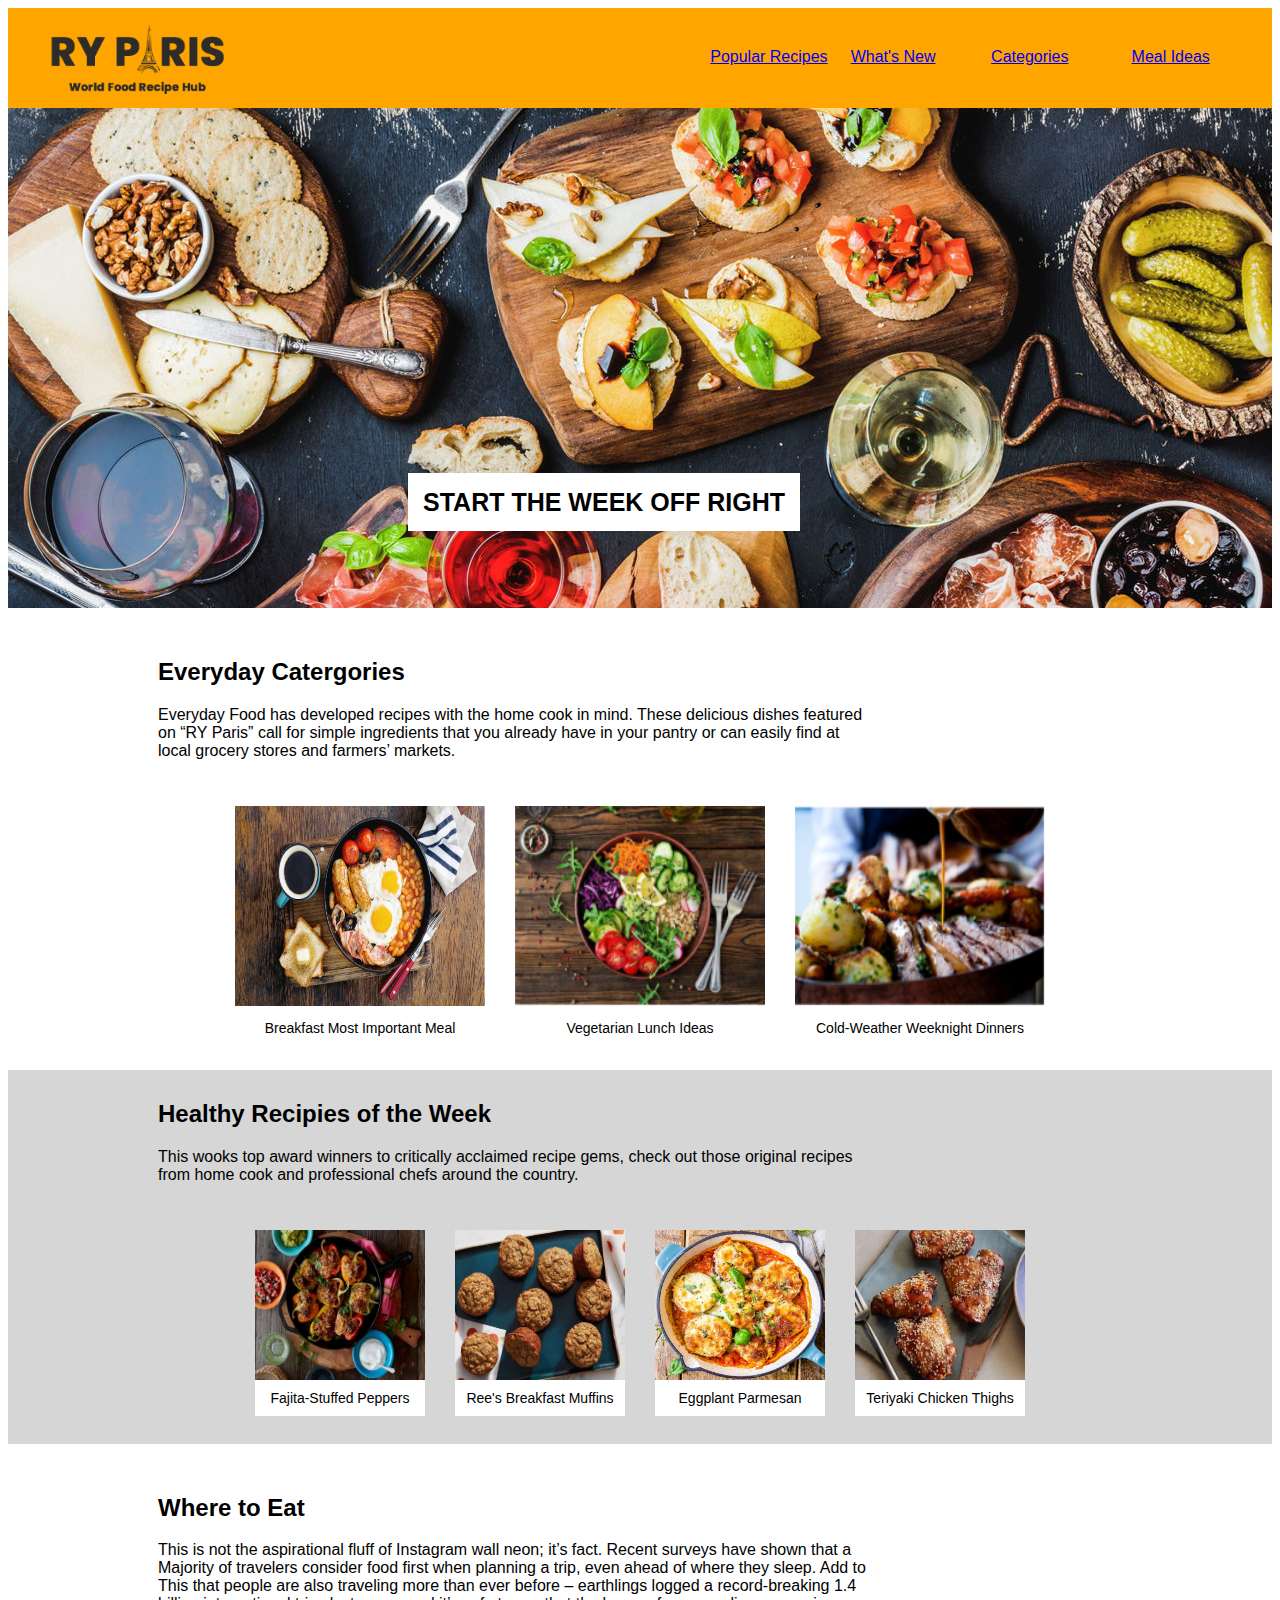
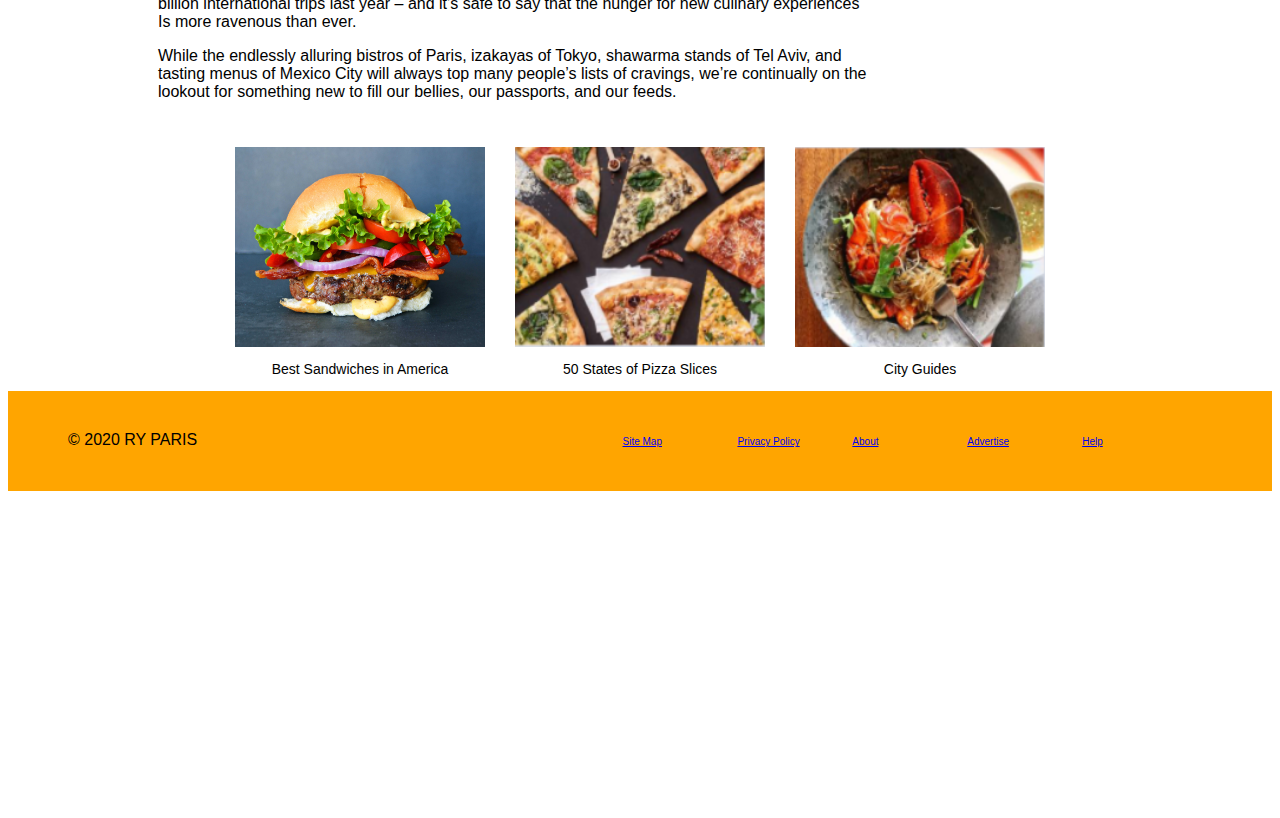
==== commit b7aa7732: "added videos" ====
--- a/index.html
+++ b/index.html
@@ -79,6 +79,6 @@
         <div class="footmenu menu2"><a href="#">Advertise</a></div>
         <div class="footmenu menu2"><a href="#">Help</a></div>
     </div>
-
+    <iframe width="560" height="315" src="https://www.youtube.com/embed/qZGwRz8wnSY" frameborder="0" allow="accelerometer; autoplay; encrypted-media; gyroscope; picture-in-picture" allowfullscreen></iframe>
 </body>
 </html>--- a/css/style.css
+++ b/css/style.css
@@ -139,6 +139,7 @@
     background-image: url("../images/RYPARIS_recipe.png");
     margin: 0;
     position: relative;
+    background-repeat: no-repeat;
 }
 
 .timestuff {
